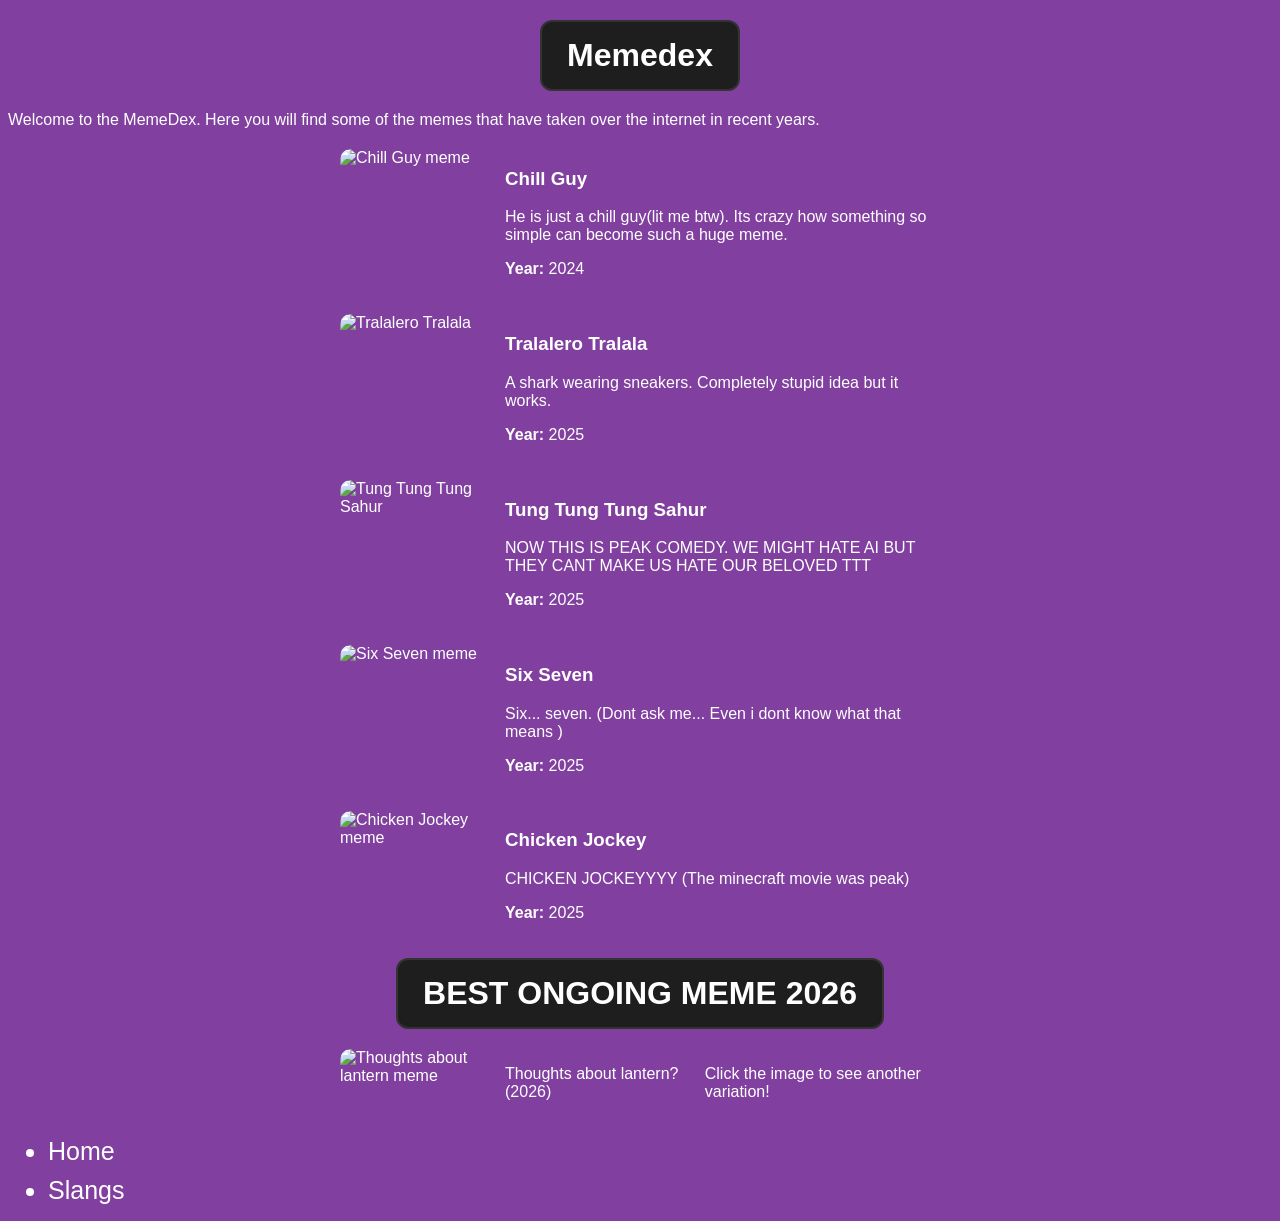
==== memes.html @ cbd7a741 "made meme page" ====
<!DOCTYPE html>

<html>

<head>

    <title>Brainrotdex - Memes</title>

    <link rel="stylesheet" href="style.css">
    <link rel="stylesheet" href="memes.css">

</head>

<body>

    <h1>
        Memedex
    </h1>

    <p>
        Welcome to the MemeDex.
        Here you will find some of the memes that have taken over
        the internet in recent years.
    </p>

    <section class="meme">

        <img src="https://chill-guy-meme.com/assets/chill-guy.webp"
             alt="Chill Guy meme">

        <div class="meme-info">

            <h3>
                Chill Guy
            </h3>

            <p>
                He is just a chill guy(lit me btw).
                Its crazy how something so simple can become such a huge meme.
            </p>

            <p>
                <b>Year:</b> 2024
            </p>

        </div>

    </section>

    <section class="meme">

        <img src="https://th.bing.com/th/id/OIP.hhRowhSy3Ak8jM4gHWROYgHaHa?w=184&h=184&c=7&r=0&o=7&dpr=1.5&pid=1.7&rm=3"
             alt="Tralalero Tralala">

        <div class="meme-info">

            <h3>
                Tralalero Tralala
            </h3>

            <p>
                A shark wearing sneakers.
                Completely stupid idea but it works.
            </p>

            <p>
                <b>Year:</b> 2025
            </p>

        </div>

    </section>

    <section class="meme">

        <img src="https://www.bing.com/th/id/OIP.VN33P_e06c0HjVNkrxHQbQHaDt?w=193&h=135&c=8&rs=1&qlt=90&o=6&dpr=1.5&pid=ImgAns&rm=2"
             alt="Tung Tung Tung Sahur">

        <div class="meme-info">

            <h3>
                Tung Tung Tung Sahur
            </h3>

            <p>
                NOW THIS IS PEAK COMEDY. WE MIGHT HATE AI BUT THEY CANT MAKE US HATE OUR BELOVED TTT
            </p>

            <p>
                <b>Year:</b> 2025
            </p>
        </div>     
    </section>    
    <section class="meme">

        <img src="https://s.yimg.com/ny/api/res/1.2/GoQsL9_uB9gJY.jkE7FLbg--/YXBwaWQ9aGlnaGxhbmRlcjt3PTk2MDtoPTY0MDtjZj13ZWJw/https%3A/media.zenfs.com/es/enstarz_latino_398/1fb9e4a950164f5662e81bc9272aa3cc"
             alt="Six Seven meme">

        <div class="meme-info">

            <h3>
                Six Seven
            </h3>

            <p>
                Six... seven.
                (Dont ask me... Even i dont know what that means )
            </p>

            <p>
                <b>Year:</b> 2025
            </p>

        </div>

    </section>



    <section class="meme">

        <img src="https://tse3.mm.bing.net/th/id/OIP.SmGz2xhpCrdPEl-9etmVtgHaHa?r=0&pid=ImgDet&w=178&h=178&c=7&dpr=1.5&o=7&rm=3"
             alt="Chicken Jockey meme">

        <div class="meme-info">

            <h3>
                Chicken Jockey
            </h3>

            <p>
                CHICKEN JOCKEYYYY
                (The minecraft movie was peak)
            </p>

            <p>
                <b>Year:</b> 2025
            </p>

        </div>

    </section>

    <h1>
        BEST ONGOING MEME 2026
    </h1>
   <section class="lantern">
        <img id="memeImage"
             src="LANTERN-1.jpg"
             alt="Thoughts about lantern meme"
             onclick="changeMeme()">

        <p id="memeText">
            Thoughts about lantern? (2026)
        </p>

        <p>
            Click the image to see another variation!
        </p>

    </section>


    <ul>

        <li>
            <a href="index.html">Home</a>
        </li>

        <li>
            <a href="slangs.html">Slangs</a>
        </li>

    </ul>


    <script>

        const memes = [

            {
                image: "https://variety.com/wp-content/uploads/2025/02/Lanterns.jpg?w=1000&h=667&crop=1&resize=910%2C607",
                text: "Thoughts about lantern? (2026)"
            },

            {
                image: "LANTERN-2.jpg",
                text: "Thoughts about lantern? (2026) - Variation 2"
            },

            {
                image: "LANTERN-3.jpg",
                text: "Thoughts about lantern? (2026) - Variation 3"
            },

            {
                image: "LANTERN-4.jpg",
                text: "Thoughts about lantern? (2026) - Variation 4"
            }

        ];


        let currentMeme = 0;


        function changeMeme() {

            currentMeme++;

            if (currentMeme >= memes.length) {

                currentMeme = 0;

            }


            document.getElementById("memeImage").src =
                memes[currentMeme].image;


            document.getElementById("memeText").textContent =
                memes[currentMeme].text;

        }

    </script>


</body>

</html>
---- style.css ----
img {
    width: 200px;
    border-radius: 10px;
}
h2:first-of-type {
    color: red;
}
p1:first-of-type{
    text-align: center;
}
h1:first-of-type, 
h2:first-of-type {
    text-align: center;
}
h3:first-of-type {
    font-size 18;
}
a {
    color: inherit;
    text-decoration: none;
}
body {
    font-family:sans-serif;
    background: rgb(129, 64, 159);
    color:white;
    background-image: url(https://static.vecteezy.com/system/resources/previews/012/105/210/original/abstract-technology-futuristic-digital-square-pattern-with-lighting-glowing-particles-square-elements-on-dark-purple-background-free-vector.jpg);
}
li {
    font-size: 25px;
    margin-bottom: 10px;
    cursor: pointer;
    transition: transform 0.3s ease;
    width: fit-content;
}
h2,
li:hover {
    transform: translateX(12px);
    animation: colorShift 2s infinite linear;
}
@keyframes colorShift {
    0% {
        color: #ff007f;
    }
    33% {
        color: #7928ca;
    }
    66% {
        color: #00dfd8;
    }
    100% {
        color: #ff007f;
    }
}
h1 {
    background-color: #1e1e1e; 
    border: 2px solid #333;    
    border-radius: 12px;      
    padding: 15px 25px;        
    margin: 20px auto;        
    width: fit-content;       
}
section {
    display: flex;
    overflow: hidden;         
    width: 100%;             
    max-width: 600px;
    margin: 20px auto;
    border-radius: 10px;     
    background: none;
    gap: 15px;
}


section img {
  width: 150px;                 
  flex-shrink: 0;              
  animation: slide 10s linear infinite;
}

@keyframes slide {
  0% {
    transform: translateX(0);
  }
  100% {
    transform: translateX(-50%); 
  }
}
---- memes.css ----
.meme img {
    animation: none;
}

.lantern img {
    animation: none;
}
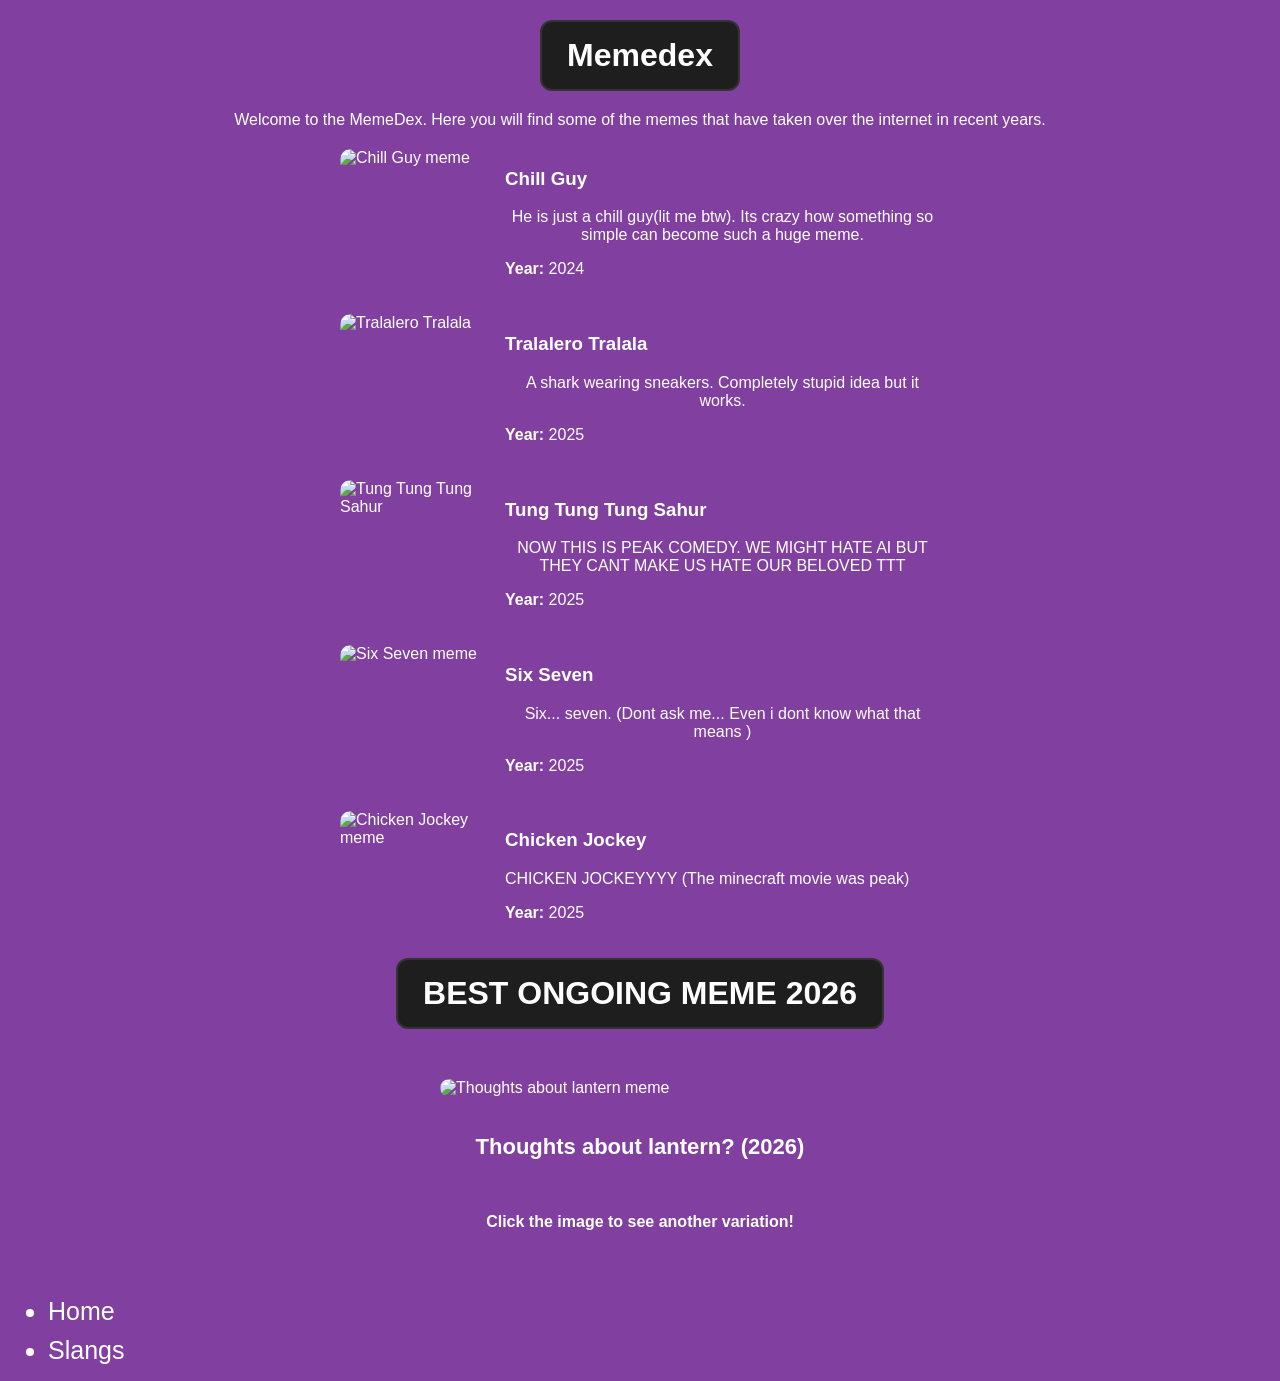
==== commit 854750ce: "all done" ====
--- a/memes.html
+++ b/memes.html
@@ -146,7 +146,7 @@
     </h1>
    <section class="lantern">
         <img id="memeImage"
-             src="LANTERN-1.jpg"
+             src="https://variety.com/wp-content/uploads/2025/02/Lanterns.jpg?w=1000&h=667&crop=1&resize=910%2C607"
              alt="Thoughts about lantern meme"
              onclick="changeMeme()">
 
@@ -154,7 +154,7 @@
             Thoughts about lantern? (2026)
         </p>
 
-        <p>
+        <p class="rainbow-text" > 
             Click the image to see another variation!
         </p>
 
@@ -184,18 +184,18 @@
             },
 
             {
-                image: "LANTERN-2.jpg",
-                text: "Thoughts about lantern? (2026) - Variation 2"
+                image: "https://cdn-v2.meme.com/memes/thoughts-on-lanterns/thoughts-on-lanterns-social-03.webp",
+                text: "Thoughts about Bob? (2026)"
             },
 
             {
-                image: "LANTERN-3.jpg",
-                text: "Thoughts about lantern? (2026) - Variation 3"
+                image: "https://cdn-v2.meme.com/memes/thoughts-on-lanterns/thoughts-on-lanterns-social-02.webp",
+                text: "Thoughts about Cup? (2026)"
             },
 
             {
-                image: "LANTERN-4.jpg",
-                text: "Thoughts about lantern? (2026) - Variation 4"
+                image: "https://cdn-v2.meme.com/memes/thoughts-on-lanterns/thoughts-on-lanterns-social-04.webp",
+                text: "Thoughts about Bad? (2026)"
             }
 
         ];
--- a/style.css
+++ b/style.css
@@ -5,7 +5,7 @@
 h2:first-of-type {
     color: red;
 }
-p1:first-of-type{
+p:first-of-type{
     text-align: center;
 }
 h1:first-of-type, 
@@ -13,7 +13,7 @@
     text-align: center;
 }
 h3:first-of-type {
-    font-size 18;
+    font-size : 18;
 }
 a {
     color: inherit;
@@ -84,4 +84,5 @@
   100% {
     transform: translateX(-50%); 
   }
-}+}
+.p
--- a/memes.css
+++ b/memes.css
@@ -2,6 +2,41 @@
     animation: none;
 }
 
+.lantern {
+    display: flex;
+    flex-direction: column;
+    align-items: center;
+    width: 500px;
+    max-width: 90%;
+    margin: 30px auto;
+    padding: 20px;
+    background: none;
+    border-radius: 12px;
+}
+
 .lantern img {
+    width: 400px;
+    max-width: 100%;
+    cursor: pointer;
     animation: none;
+}
+
+#memeText {
+    font-size: 22px;
+    font-weight: bold;
+    text-align: center;
+}
+.rainbow-text {
+    font-weight: bold;
+    animation: colorShift 2s infinite linear;
+}
+@keyframes colorShift {
+    0% { color: #ff007f; }
+    33% { color: #7928ca; }
+    66% { color: #00dfd8; }
+    100% { color: #ff007f; }
+}
+p:first-of-type
+{
+    align-items: center;
 }
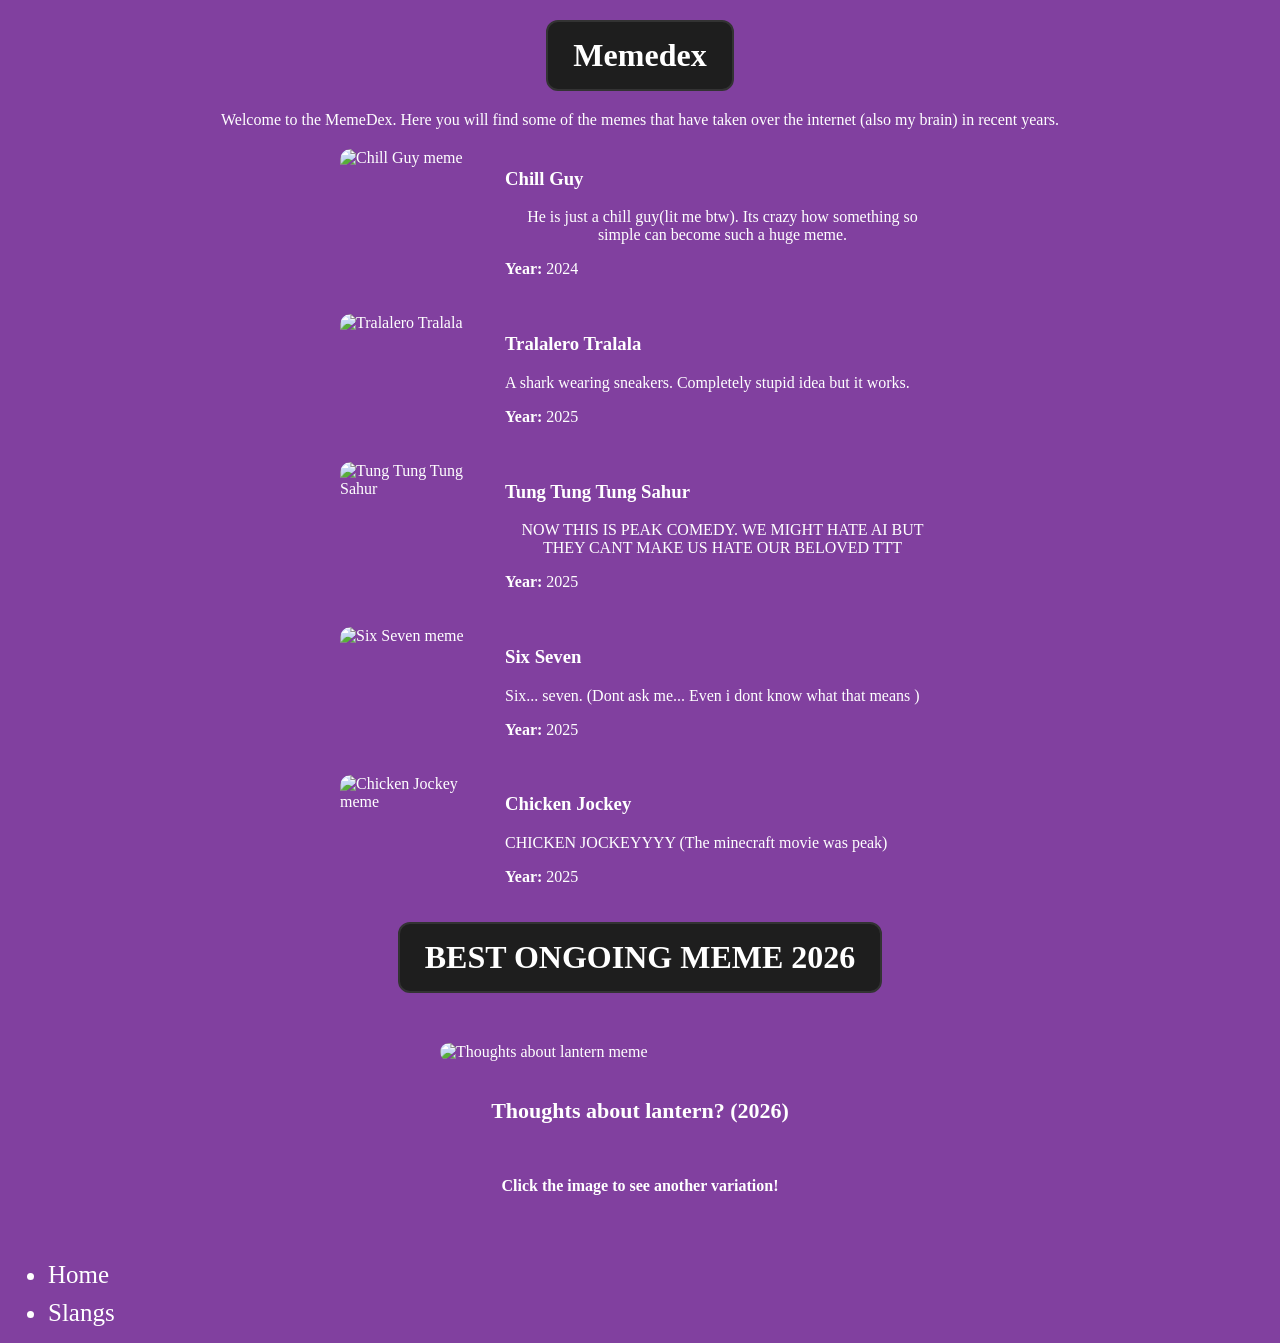
==== commit bd03d071: "FINAL BUILD" ====
--- a/memes.html
+++ b/memes.html
@@ -20,7 +20,7 @@
     <p>
         Welcome to the MemeDex.
         Here you will find some of the memes that have taken over
-        the internet in recent years.
+        the internet (also my brain) in recent years.
     </p>
 
     <section class="meme">
--- a/style.css
+++ b/style.css
@@ -85,4 +85,15 @@
     transform: translateX(-50%); 
   }
 }
-.p+footer {
+    position: fixed;
+    right: 20px;
+    bottom: 10px;
+    text-align: right;
+    font-size: 14px;
+}
+@import url('https://fonts.googleapis.com/css2?family=Bangers&display=swap');
+
+* {
+    font-family: "Bangers", cursive;
+}
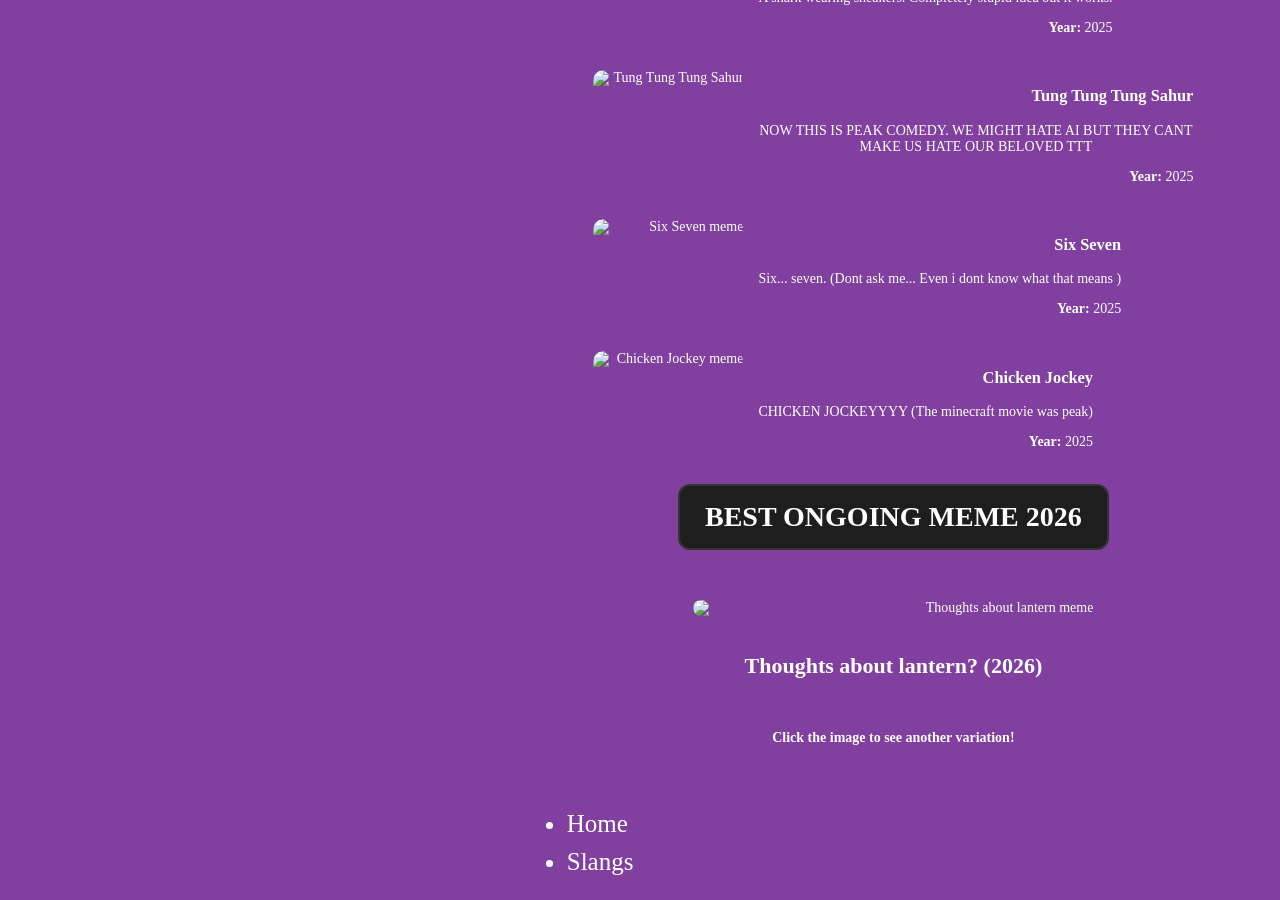
==== commit 7bbbefc3: "FINAL FINAL BUILD" ====
--- a/memes.html
+++ b/memes.html
@@ -10,7 +10,11 @@
     <link rel="stylesheet" href="memes.css">
 
 </head>
-
+<footer>
+    <p>Saadidumbo Copyright 2026-9999</p>
+    <p>Do not contact if you have questions:  <a href="mailto:muhammad.saad16578@example.com?subject=Hello&body=Please%Do%Not%Send%This">
+            Send Email
+        </a></p>
 <body>
 
     <h1>
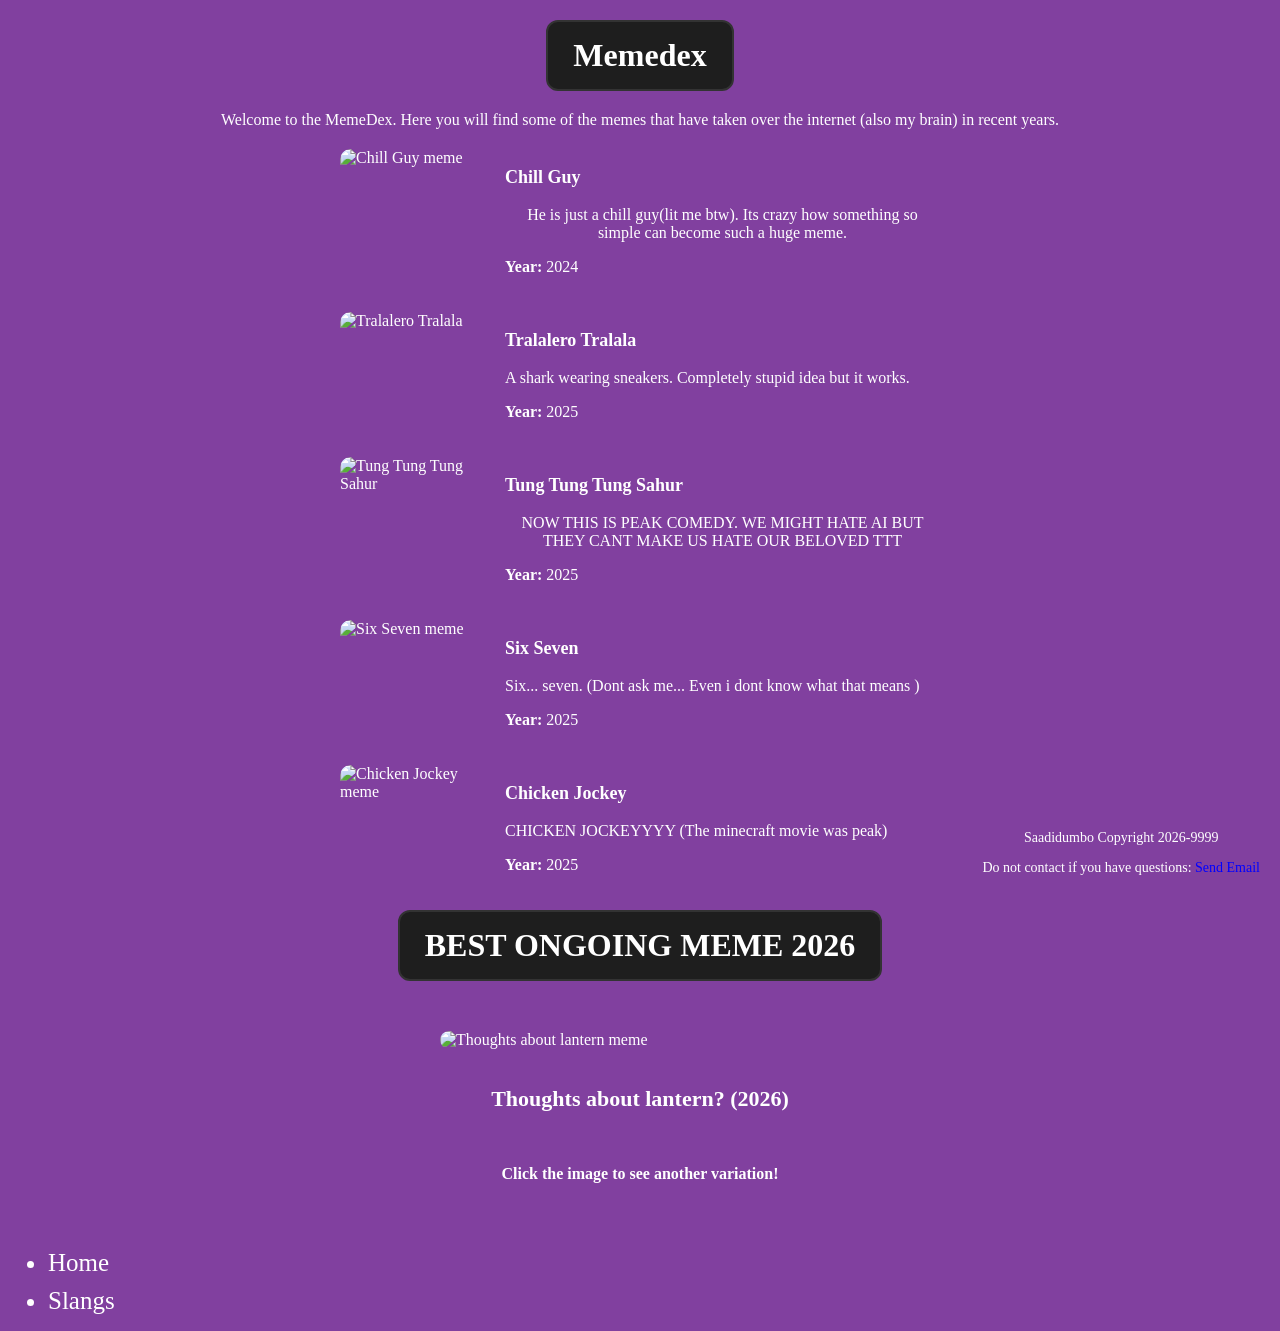
==== commit b23641bc: "FINAL FINAL FINAL BUILD" ====
--- a/memes.html
+++ b/memes.html
@@ -10,11 +10,6 @@
     <link rel="stylesheet" href="memes.css">
 
 </head>
-<footer>
-    <p>Saadidumbo Copyright 2026-9999</p>
-    <p>Do not contact if you have questions:  <a href="mailto:muhammad.saad16578@example.com?subject=Hello&body=Please%Do%Not%Send%This">
-            Send Email
-        </a></p>
 <body>
 
     <h1>
@@ -229,7 +224,12 @@
         }
 
     </script>
-
+<footer>
+    <p>Saadidumbo Copyright 2026-9999</p>
+    <p>Do not contact if you have questions:  <a class="email-link" href="mailto:muhammad.saad16578@example.com?subject=Hello&body=Please%Do%Not%Send%This">
+            Send Email
+        </a></p>
+        </footer>
 
 </body>
 
--- a/style.css
+++ b/style.css
@@ -1,3 +1,9 @@
+@import url('https://fonts.googleapis.com/css2?family=Bangers&display=swap');
+
+* {
+    font-family: "Bangers", cursive;
+}
+
 img {
     width: 200px;
     border-radius: 10px;
@@ -13,7 +19,7 @@
     text-align: center;
 }
 h3:first-of-type {
-    font-size : 18;
+    font-size: 18px;
 }
 a {
     color: inherit;
@@ -92,8 +98,7 @@
     text-align: right;
     font-size: 14px;
 }
-@import url('https://fonts.googleapis.com/css2?family=Bangers&display=swap');
 
-* {
-    font-family: "Bangers", cursive;
+.email-link {
+    color: blue;
 }
